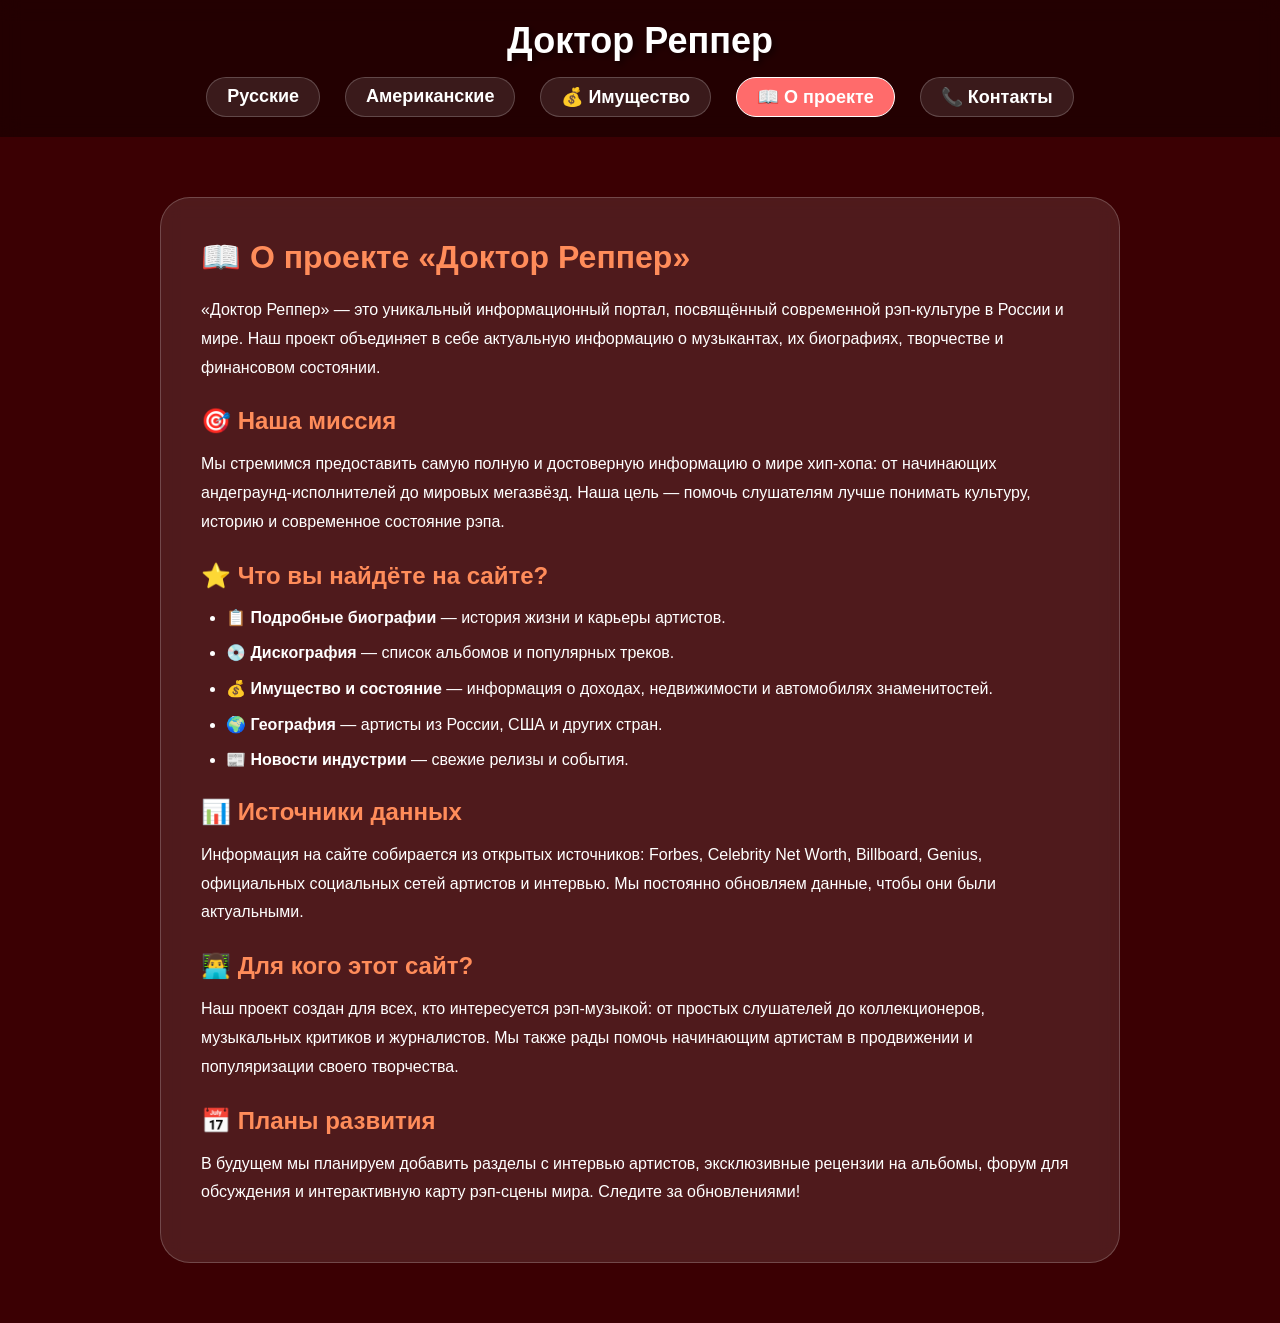
==== about.html @ 2587aa38 "Add files via upload" ====
<!DOCTYPE html>
<html lang="ru">
<head>
    <meta charset="UTF-8">
    <meta name="viewport" content="width=device-width, initial-scale=1.0, user-scalable=yes">
    <title>Доктор Реппер - О проекте</title>
    <link rel="stylesheet" href="style.css">
</head>
<body>
    <header>
        <h1>Доктор Реппер</h1>
        <nav class="main-nav">
            <a href="index.html">Русские</a>
            <a href="us-rap.html">Американские</a>
            <a href="wealth.html">💰 Имущество</a>
            <a href="about.html" class="active">📖 О проекте</a>
            <a href="contacts.html">📞 Контакты</a>
        </nav>
    </header>

    <div class="about-container">
        <div class="about-card">
            <h2>📖 О проекте «Доктор Реппер»</h2>
            <p>«Доктор Реппер» — это уникальный информационный портал, посвящённый современной рэп-культуре в России и мире. Наш проект объединяет в себе актуальную информацию о музыкантах, их биографиях, творчестве и финансовом состоянии.</p>
            
            <h3>🎯 Наша миссия</h3>
            <p>Мы стремимся предоставить самую полную и достоверную информацию о мире хип-хопа: от начинающих андеграунд-исполнителей до мировых мегазвёзд. Наша цель — помочь слушателям лучше понимать культуру, историю и современное состояние рэпа.</p>
            
            <h3>⭐ Что вы найдёте на сайте?</h3>
            <ul>
                <li>📋 <strong>Подробные биографии</strong> — история жизни и карьеры артистов.</li>
                <li>💿 <strong>Дискография</strong> — список альбомов и популярных треков.</li>
                <li>💰 <strong>Имущество и состояние</strong> — информация о доходах, недвижимости и автомобилях знаменитостей.</li>
                <li>🌍 <strong>География</strong> — артисты из России, США и других стран.</li>
                <li>📰 <strong>Новости индустрии</strong> — свежие релизы и события.</li>
            </ul>
            
            <h3>📊 Источники данных</h3>
            <p>Информация на сайте собирается из открытых источников: Forbes, Celebrity Net Worth, Billboard, Genius, официальных социальных сетей артистов и интервью. Мы постоянно обновляем данные, чтобы они были актуальными.</p>
            
            <h3>👨‍💻 Для кого этот сайт?</h3>
            <p>Наш проект создан для всех, кто интересуется рэп-музыкой: от простых слушателей до коллекционеров, музыкальных критиков и журналистов. Мы также рады помочь начинающим артистам в продвижении и популяризации своего творчества.</p>
            
            <h3>📅 Планы развития</h3>
            <p>В будущем мы планируем добавить разделы с интервью артистов, эксклюзивные рецензии на альбомы, форум для обсуждения и интерактивную карту рэп-сцены мира. Следите за обновлениями!</p>
            
        

    
    <script src="script.js"></script>
</body>
</html>
---- style.css ----
* {
    margin: 0;
    padding: 0;
    box-sizing: border-box;
}

body {
    font-family: Trebuchet MS, sans-serif;
    background: #3B0003; 
    margin: 0;
    padding: 0;
    min-height: 100vh;
    color: #fff;
}

/* Шапка и навигация */ 
header {
    background: rgba(0, 0, 0, 0.4);
    backdrop-filter: blur(10px);
    padding: 20px;
    text-align: center;
    position: sticky;
    top: 0;
    z-index: 100;
}

header h1 {
    font-size: 36px;
    margin-bottom: 15px;
    text-shadow: 3px 3px 6px rgba(0, 0, 0, 0.5);
}

.main-nav {
    display: flex;
    justify-content: center;
    gap: 25px;
    flex-wrap: wrap;
}

.main-nav a {
    color: white;
    text-decoration: none;
    font-size: 18px;
    font-weight: bold;
    padding: 8px 20px;
    border-radius: 30px;
    transition: all 0.3s ease;
    background: rgba(255, 255, 255, 0.1);
    border: 1px solid rgba(255, 255, 255, 0.2);
}

.main-nav a:hover {
    background: #ff6b6b;
    transform: translateY(-2px);
}

.main-nav a.active {
    background: #ff6b6b;
    border-color: white;
}

/* Hero секция */
.hero {
    text-align: center;
    padding: 50px 20px;
    margin: 20px;
    border-radius: 20px;
}

.hero h2 {
    font-size: 36px;
    margin-bottom: 15px;
}

.hero p {
    font-size: 18px;
    opacity: 0.9;
}

/* Контейнер для карточек */
.card-container {
    display: flex;
    flex-wrap: wrap;
    gap: 25px;
    justify-content: center;
    padding: 20px;
    max-width: 1600px;
    margin: 0 auto;
}

/* Карточки */
.card {
    background: rgba(255, 255, 255, 0.1);
    border: 3px solid #0c0c0c;
    border-radius: 20px;
    padding: 15px;
    width: 190px;
    text-align: center;
    box-shadow: 0 10px 20px rgba(0, 0, 0, 0.3);
    transition: transform 0.3s ease, box-shadow 0.3s ease;
    backdrop-filter: blur(8px);
    cursor: pointer;
}

.card:hover {
    transform: translateY(-8px);
    box-shadow: 0 18px 30px rgba(0, 0, 0, 0.5);
    border-color: #fdfcfd;
}

.card img {
    width: 100%;
    height: 190px;
    object-fit: cover;
    border-radius: 15px;
    margin-bottom: 12px;
}

.card p {
    margin: 0;
    font-weight: bold;
    font-size: 16px;
}

/* Специальные карточки для имущества */
.wealth-card {
    border-color: #A9A9A9

}

.wealth-card:hover {
    border-color: #98FB98;
}

/* Модальные окна */
.bio-overlay {
    position: fixed;
    top: 0;
    left: 0;
    width: 100%;
    height: 100%;
    background-color: rgba(0, 0, 0, 0.85);
    backdrop-filter: blur(12px);
    display: flex;
    align-items: center;
    justify-content: center;
    z-index: 1000;
    opacity: 0;
    visibility: hidden;
    transition: opacity 0.3s ease, visibility 0s linear 0.3s;
}

/* Активное состояние оверлея (показываем) */
.bio-overlay.active {
    opacity: 1;
    visibility: visible;
    transition: opacity 0.3s ease, visibility 0s linear 0s;
}

/* Содержимое биографии — теперь поддерживает прокрутку */
.bio-content {
    background: #16161D;
    padding: 30px 30px 30px 30px;
    border-radius: 28px;
    width: 90%;
    max-width: 2000px;
    max-height: 85vh;          /* ограничиваем высоту относительно экрана */
    overflow-y: auto;          /* включаем вертикальную прокрутку при переполнении */
    box-shadow: 0 25px 50px rgba(0, 0, 0, 0.6), 0 0 0 2px #ff6b6b;
    position: relative;
    text-align: left;
    transform: scale(0.9);
    transition: transform 0.25s ease;
    border: 1px solid #3B0003;
    scrollbar-width: thin;     /* тонкий скроллбар для Firefox */
    scrollbar-color: #ff8c5a #2c3e4e;
}

/* Стилизация скроллбара для WebKit (Chrome, Safari, Edge) */
.bio-content::-webkit-scrollbar {
    width: 8px;
}
.bio-content::-webkit-scrollbar-track {
    background: #2c3e4e;
    border-radius: 10px;
    margin-block: 8px;
}
.bio-content::-webkit-scrollbar-thumb {
    background: #ff8c5a;
    border-radius: 10px;
}
.bio-content::-webkit-scrollbar-thumb:hover {
    background: #ff6b6b;
}

/* Анимация появления контента */
.bio-overlay.active .bio-content {
    transform: scale(1);
}

/* Заголовок в биографии */
.bio-content h2 {
    color: #ff8c5a;
    font-size: 28px;
    margin-top: 0;
    margin-bottom: 20px;
    border-left: 5px solid #ff6b6b;
    padding-left: 18px;
    font-weight: 800;
    padding-right: 30px; /* отступ, чтобы текст не налезал на крестик */
}

/* Текст в биографии */
.bio-content p {
    line-height: 1.7;
    color: #e8eef2;
    font-size: 20px;
    margin-bottom: 15px;
}

/* Кнопка закрытия (крестик) — фиксирована относительно содержимого */
.close-bio {
    position: sticky;
    top: 5px;
    float: right;
    color: #ccc;
    font-size: 36px;
    font-weight: bold;
    text-decoration: none;
    transition: color 0.2s ease;
    line-height: 1;
    cursor: pointer;
    font-family: monospace;
    background: transparent;
    margin-right: -8px;
    margin-top: -8px;
    z-index: 10;
}

/* Чтобы контент не заезжал под крестик */
.bio-content h2 {
    clear: both;
}

.close-bio:hover {
    color: #ff6b6b;
}

/* Страница "О проекте" */
.about-container {
    max-width: 1000px;
    margin: 40px auto;
    padding: 20px;
}

.about-card {
    background: rgba(255, 255, 255, 0.1);
    backdrop-filter: blur(10px);
    border-radius: 30px;
    padding: 40px;
    border: 1px solid rgba(255, 255, 255, 0.2);
}

.about-card h2 {
    font-size: 32px;
    margin-bottom: 20px;
    color: #ff8c5a;
}

.about-card h3 {
    font-size: 24px;
    margin: 25px 0 15px 0;
    color: #ff8c5a;
}

.about-card p {
    line-height: 1.8;
    margin-bottom: 15px;
}

.about-card ul {
    margin-left: 25px;
    margin-bottom: 20px;
}

.about-card li {
    margin: 10px 0;
    line-height: 1.6;
}



/* Страница контактов */
.contacts-container {
    max-width: 1200px;
    margin: 40px auto;
    padding: 20px;
    display: grid;
    grid-template-columns: repeat(auto-fit, minmax(350px, 1fr));
    gap: 30px;
}

.contacts-card {
    background: rgba(255, 255, 255, 0.1);
    backdrop-filter: blur(10px);
    border-radius: 30px;
    padding: 30px;
    border: 1px solid rgba(255, 255, 255, 0.2);
}

.contacts-card h2 {
    font-size: 28px;
    margin-bottom: 20px;
    color: #ff8c5a;
}

.contact-info {
    margin-top: 20px;
}

.contact-item {
    display: flex;
    align-items: center;
    gap: 15px;
    padding: 12px 0;
    border-bottom: 1px solid rgba(255, 255, 255, 0.1);
}

.contact-item .emoji {
    font-size: 24px;
}

/* Форма */
.contact-form {
    display: flex;
    flex-direction: column;
    gap: 15px;
}

.form-group {
    display: flex;
    flex-direction: column;
    gap: 8px;
}

.form-group label {
    font-weight: bold;
}

.form-group input,
.form-group select,
.form-group textarea {
    padding: 12px;
    border-radius: 12px;
    border: none;
    background: rgba(255, 255, 255, 0.15);
    color: rgb(165, 165, 165);
    font-size: 16px;
}

.form-group input::placeholder,
.form-group textarea::placeholder {
    color: rgba(255, 255, 255, 0.5);
}

.submit-btn {
    background: #c21f1f;
    color: white;
    border: none;
    padding: 14px;
    border-radius: 30px;
    font-size: 18px;
    font-weight: bold;
    cursor: pointer;
    transition: all 0.3s;
}

.submit-btn:hover {
    background: #ff4757;
    transform: scale(1.02);
}

.form-message {
    margin-top: 15px;
    padding: 10px;
    border-radius: 12px;
    text-align: center;
}

.social-links {
    display: flex;
    flex-wrap: wrap;
    gap: 15px;
    margin: 20px 0;
}

.social-link {
    background: rgba(255, 255, 255, 0.1);
    padding: 10px 20px;
    border-radius: 30px;
    text-decoration: none;
    color: white;
    transition: all 0.3s;
}

.social-link:hover {
    background: #ff6b6b;
    transform: translateY(-2px);
}

.small-note {
    font-size: 12px;
    opacity: 0.7;
    margin-top: 15px;
}


/* Адаптация */
@media (max-width: 700px) {
    .hero h2 {
        font-size: 24px;
    }
    
    .card {
        width: 150px;
        padding: 10px;
    }
    
    .card img {
        height: 150px;
    }
    
    .main-nav a {
        font-size: 14px;
        padding: 6px 12px;
    }
    
    .about-card {
        padding: 20px;
    }
    
    .contacts-container {
        grid-template-columns: 1fr;
    }
}
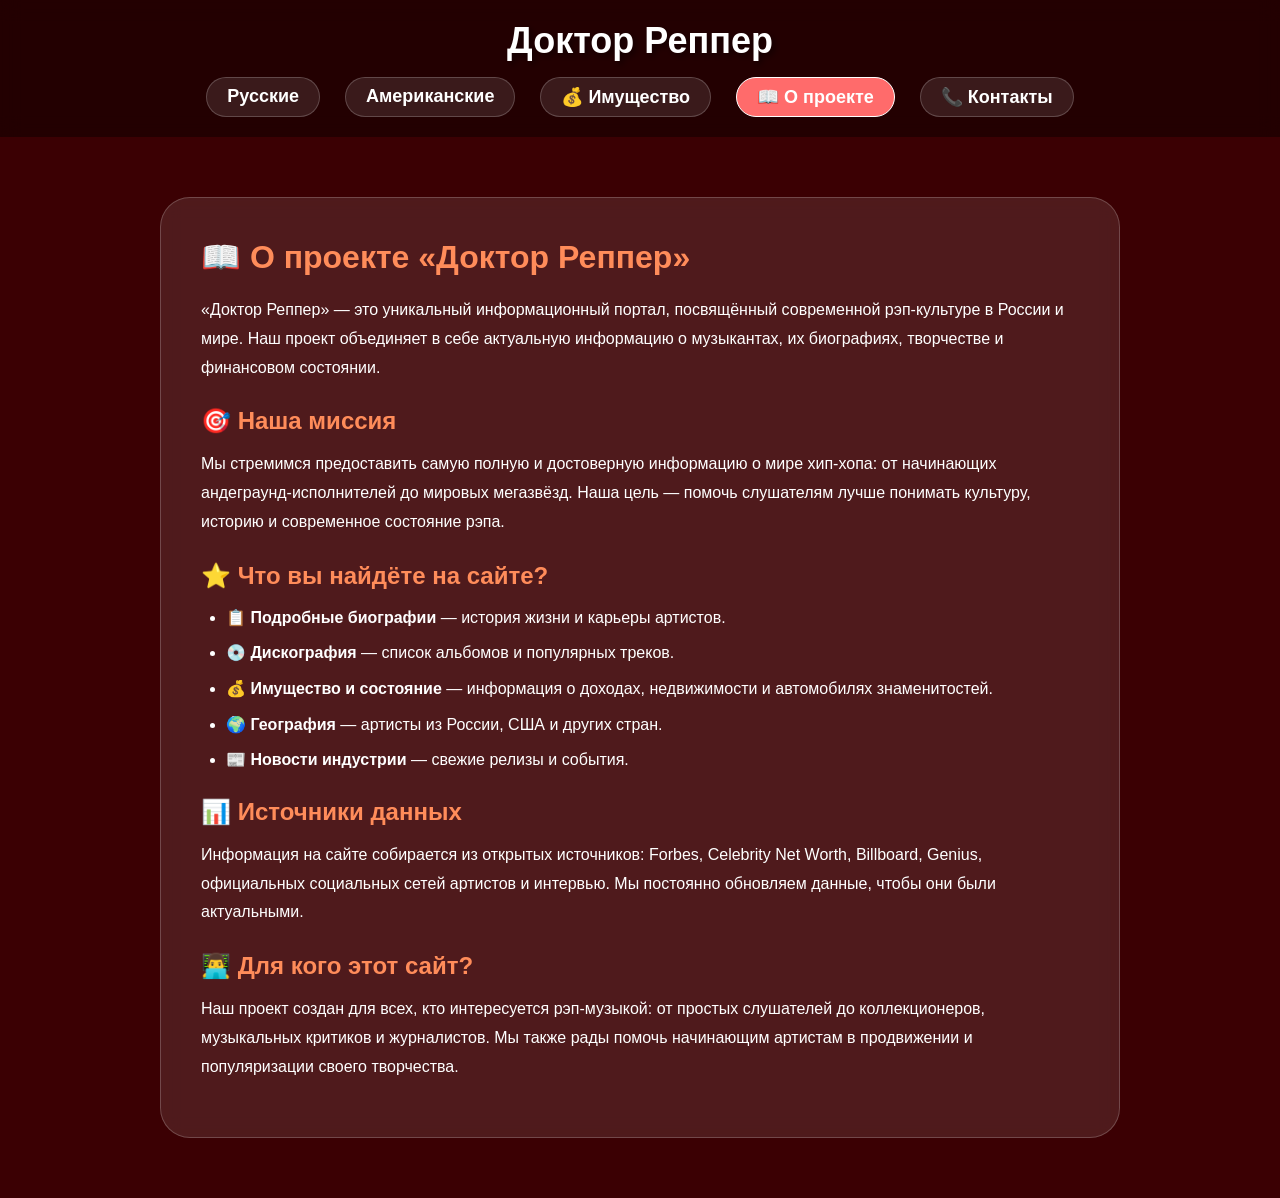
==== commit 19ffb462: "Update about.html" ====
--- a/about.html
+++ b/about.html
@@ -41,8 +41,6 @@
             <h3>👨‍💻 Для кого этот сайт?</h3>
             <p>Наш проект создан для всех, кто интересуется рэп-музыкой: от простых слушателей до коллекционеров, музыкальных критиков и журналистов. Мы также рады помочь начинающим артистам в продвижении и популяризации своего творчества.</p>
             
-            <h3>📅 Планы развития</h3>
-            <p>В будущем мы планируем добавить разделы с интервью артистов, эксклюзивные рецензии на альбомы, форум для обсуждения и интерактивную карту рэп-сцены мира. Следите за обновлениями!</p>
             
         
 
